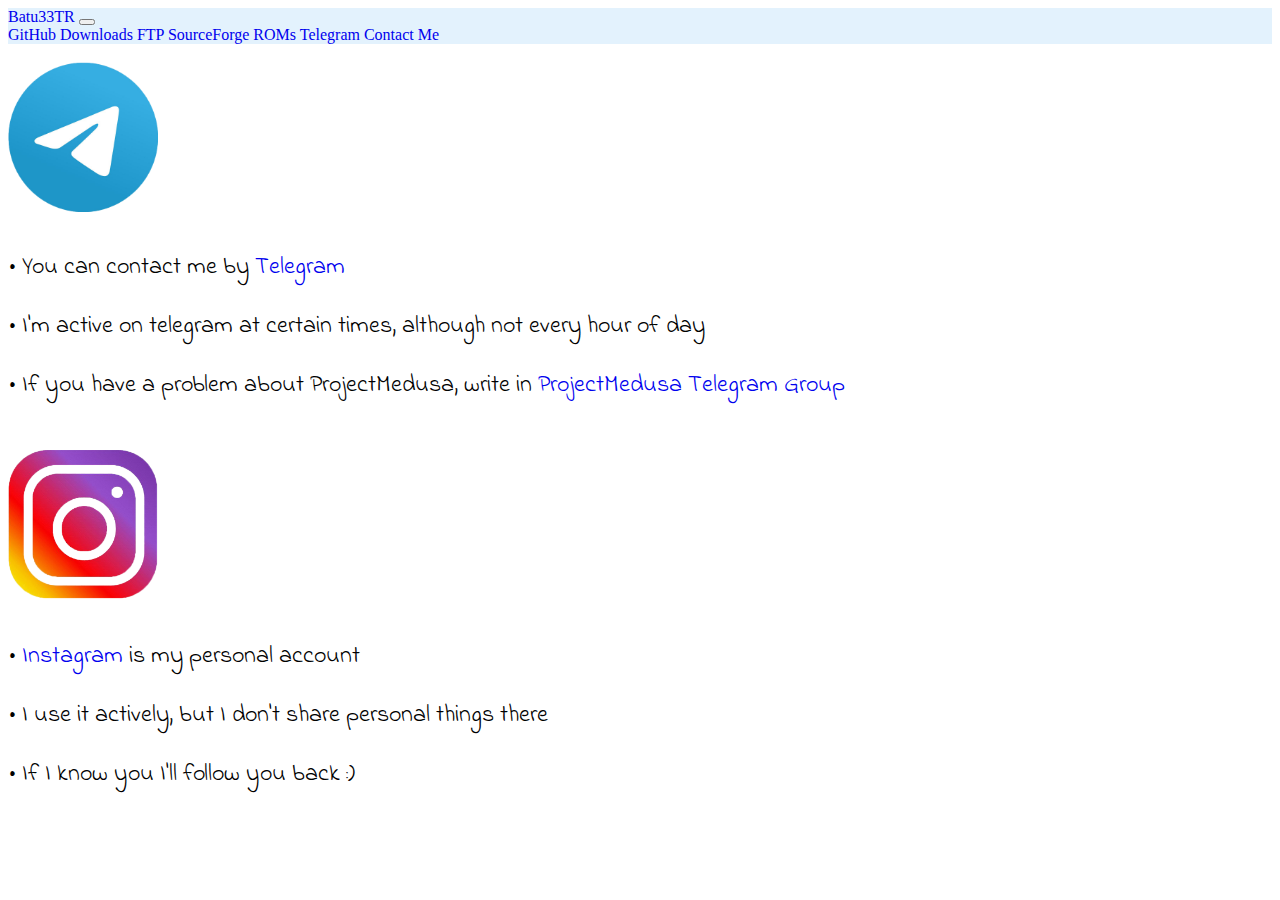
==== contactme/index.html @ 8c6f4ef3 "Add contact me page" ====
<!DOCTYPE html>
<html lang="en">
<head>
    <meta charset="utf-8">
    <title>Batu33TR - ProjectMedusa</title>
    <link rel="icon" href="/assets/img/icon.ico">
    <meta name="viewport" content="width=device-width, initial-scale=1">
    <script src="https://code.jquery.com/jquery-3.6.0.min.js" integrity="sha256-/xUj+3OJU5yExlq6GSYGSHk7tPXikynS7ogEvDej/m4=" crossorigin="anonymous"></script>
    <script src="https://cdnjs.cloudflare.com/ajax/libs/popper.js/2.9.2/umd/popper.min.js" integrity="sha512-2rNj2KJ+D8s1ceNasTIex6z4HWyOnEYLVC3FigGOmyQCZc2eBXKgOxQmo3oKLHyfcj53uz4QMsRCWNbLd32Q1g==" crossorigin="anonymous" referrerpolicy="no-referrer"></script>
    <link href="https://cdn.jsdelivr.net/npm/bootstrap@5.0.2/dist/css/bootstrap.min.css" rel="stylesheet" integrity="sha384-EVSTQN3/azprG1Anm3QDgpJLIm9Nao0Yz1ztcQTwFspd3yD65VohhpuuCOmLASjC" crossorigin="anonymous">
    <script src="https://cdn.jsdelivr.net/npm/bootstrap@5.0.2/dist/js/bootstrap.bundle.min.js" integrity="sha384-MrcW6ZMFYlzcLA8Nl+NtUVF0sA7MsXsP1UyJoMp4YLEuNSfAP+JcXn/tWtIaxVXM" crossorigin="anonymous"></script>
    <script src="/assets/js/titlechanger.js"></script>
    <script async src="https://arc.io/widget.min.js#kmBinqBK"></script>
    <link href="/assets/css/font.css" rel="stylesheet">
    <link href="/assets/css/contactme.css" rel="stylesheet">
</head>

<body>
<nav class="navbar navbar-expand-lg navbar-light" style="background-color: #e3f2fd;">
    <div class="container-fluid">
        <a class="navbar-brand" href="/index.html">Batu33TR</a>
    <button class="navbar-toggler" type="button" data-bs-toggle="collapse" data-bs-target="#navbarNavAltMarkup" aria-controls="navbarNavAltMarkup" aria-expanded="false" aria-label="Toggle navigation">
        <span class="navbar-toggler-icon"></span>
    </button>
    <div class="collapse navbar-collapse" id="navbarNavAltMarkup">
        <div class="navbar-nav">
            <a class="nav-link" href="https://github.com/Batu33TR">GitHub</a>
            <a class="nav-link" href="/downloads/">Downloads</a>
            <a class="nav-link" href="https://ftp.batu33tr.workers.dev">FTP</a>
            <a class="nav-link" href="https://sourceforge.net/project/batu33tr-rom-builds/files">SourceForge ROMs</a>
            <a class="nav-link" href="/telegram/">Telegram</a>
            <a class="nav-link active" href="/contactme/">Contact Me</a>
        </div>
    </div>
    </div>
</nav>

&nbsp;
&nbsp;

<div class="container">
    <div class="row">
        <div class="col-sm-2">
            <a href="https://t.me/Batu33TR">
                <img src="/assets/img/telegramlogo.png" class="rounded mx-auto d-block telegramlogo">
            </a>
            </div>
        <div class="col-xl-8 telegramtext">
            <p>• You can contact me by <a href="https://t.me/Batu33TR">Telegram</a></p>
            <p>• I'm active on telegram at certain times, although not every hour of day</p>
            <p>• If you have a problem about ProjectMedusa, write in <a href="../telegram/">ProjectMedusa Telegram Group</a></p>
        </div>
    </div>
    &nbsp;
    &nbsp;
    &nbsp;
    &nbsp;
    <div class="row">
        <div class="col-sm-2">
            <a href="https://instagram.com/batu33.tr">
                <img src="/assets/img/instagram.png" class="rounded mx-auto d-block instagramlogo">
            </a>
            </div>        
        <div class="col-xl-8 instagramtext">
            <p>• <a href="https://t.me/Batu33TR">Instagram</a> is my personal account</p>
            <p>• I use it actively, but I don't share personal things there</p>
            <p>• If I know you I'll follow you back :)</a></p>
        </div>
    </div>
</div>

</body>
</html>
---- assets/css/font.css ----
@import url('https://fonts.googleapis.com/css2?family=Architects+Daughter&display=swap');
@import url('https://fonts.googleapis.com/css2?family=Indie+Flower&display=swap');
p {
    font-family: 'Indie Flower', cursive;
    font-size: x-large;
}

h1 {
    font-family: 'Indie Flower', cursive;
    color: rgb(110, 190, 247);
}

a {
    text-decoration: none;
}

a:hover {
    color: rgb(12, 82, 105);
}

a:active {
    color: rgb(218, 112, 202);
}
---- assets/css/contactme.css ----
.telegramlogo {
    width: 150px;
    height: auto;
    /* padding-top: 10px; */
}

.telegramtext {
    padding-top: 10px;
}

.instagramlogo {
    width: 150px;
    height: auto;
    padding-top: 5px;
}

.instagramtext {
    padding-top: 10px;
}
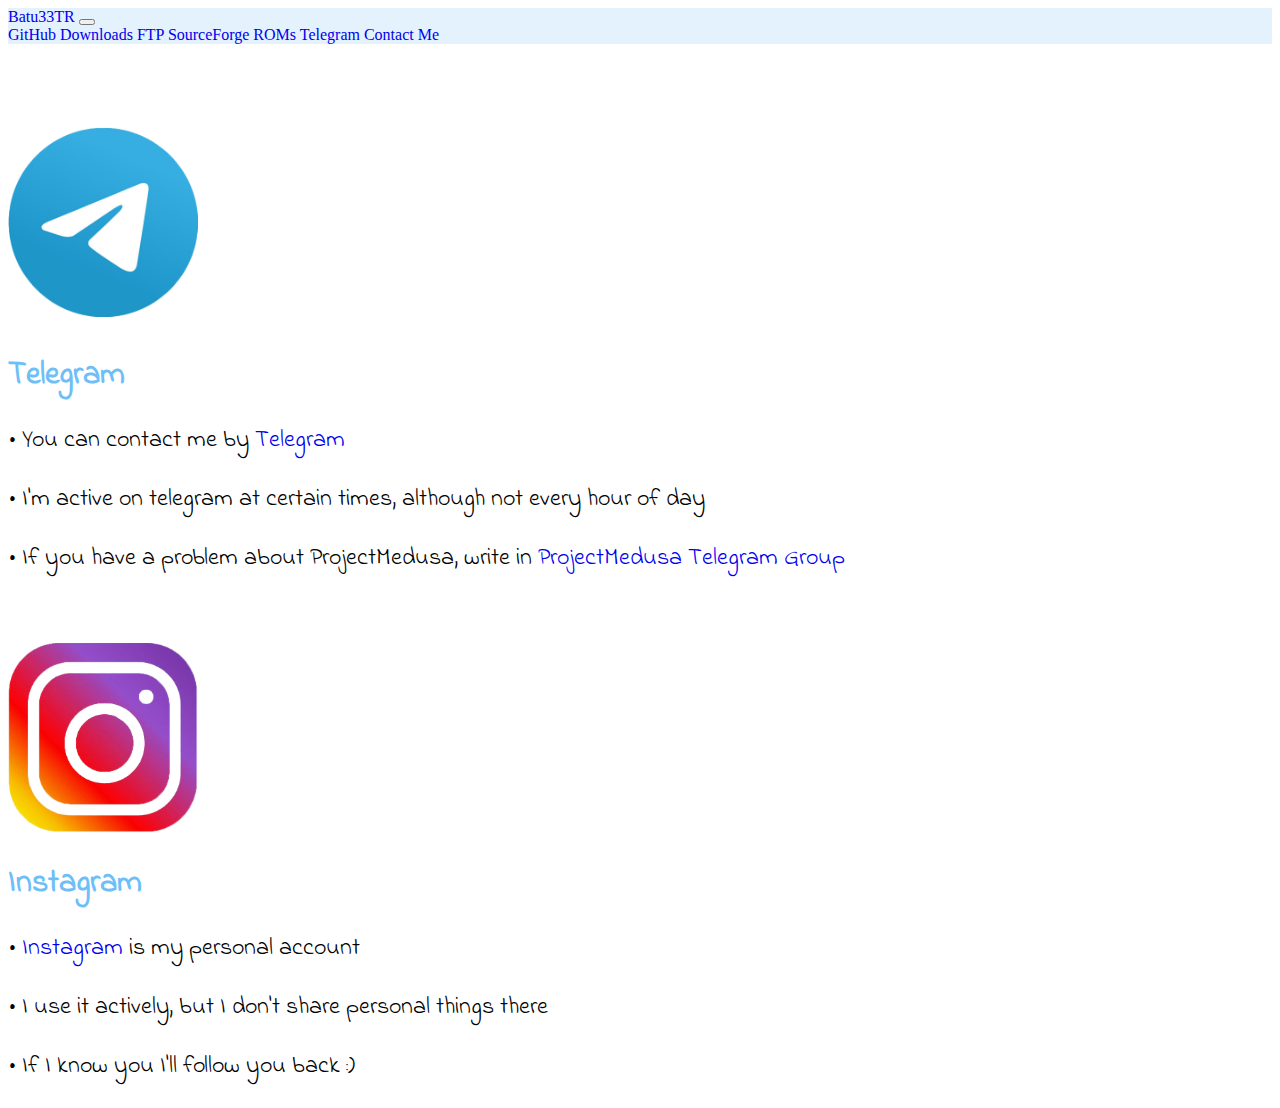
==== commit 336cc0d5: "Umm, some changes but i don't remember xd" ====
--- a/contactme/index.html
+++ b/contactme/index.html
@@ -40,12 +40,13 @@
 
 <div class="container">
     <div class="row">
-        <div class="col-sm-2">
+        <div class="col-sm-3">
             <a href="https://t.me/Batu33TR">
                 <img src="/assets/img/telegramlogo.png" class="rounded mx-auto d-block telegramlogo">
             </a>
-            </div>
-        <div class="col-xl-8 telegramtext">
+        </div>
+        <div class="col-xl-7 telegramtext">
+            <h1 class="text-center">Telegram</h1>
             <p>• You can contact me by <a href="https://t.me/Batu33TR">Telegram</a></p>
             <p>• I'm active on telegram at certain times, although not every hour of day</p>
             <p>• If you have a problem about ProjectMedusa, write in <a href="../telegram/">ProjectMedusa Telegram Group</a></p>
@@ -56,12 +57,13 @@
     &nbsp;
     &nbsp;
     <div class="row">
-        <div class="col-sm-2">
+        <div class="col-sm-3">
             <a href="https://instagram.com/batu33.tr">
                 <img src="/assets/img/instagram.png" class="rounded mx-auto d-block instagramlogo">
             </a>
             </div>        
-        <div class="col-xl-8 instagramtext">
+        <div class="col-xl-7">
+            <h1 class="text-center">Instagram</h1>
             <p>• <a href="https://t.me/Batu33TR">Instagram</a> is my personal account</p>
             <p>• I use it actively, but I don't share personal things there</p>
             <p>• If I know you I'll follow you back :)</a></p>
--- a/assets/css/contactme.css
+++ b/assets/css/contactme.css
@@ -1,7 +1,7 @@
 .telegramlogo {
-    width: 150px;
+    width: 190px;
     height: auto;
-    /* padding-top: 10px; */
+    padding-top: 65px;
 }
 
 .telegramtext {
@@ -9,9 +9,9 @@
 }
 
 .instagramlogo {
-    width: 150px;
+    width: 190px;
     height: auto;
-    padding-top: 5px;
+    padding-top: 25px;
 }
 
 .instagramtext {
